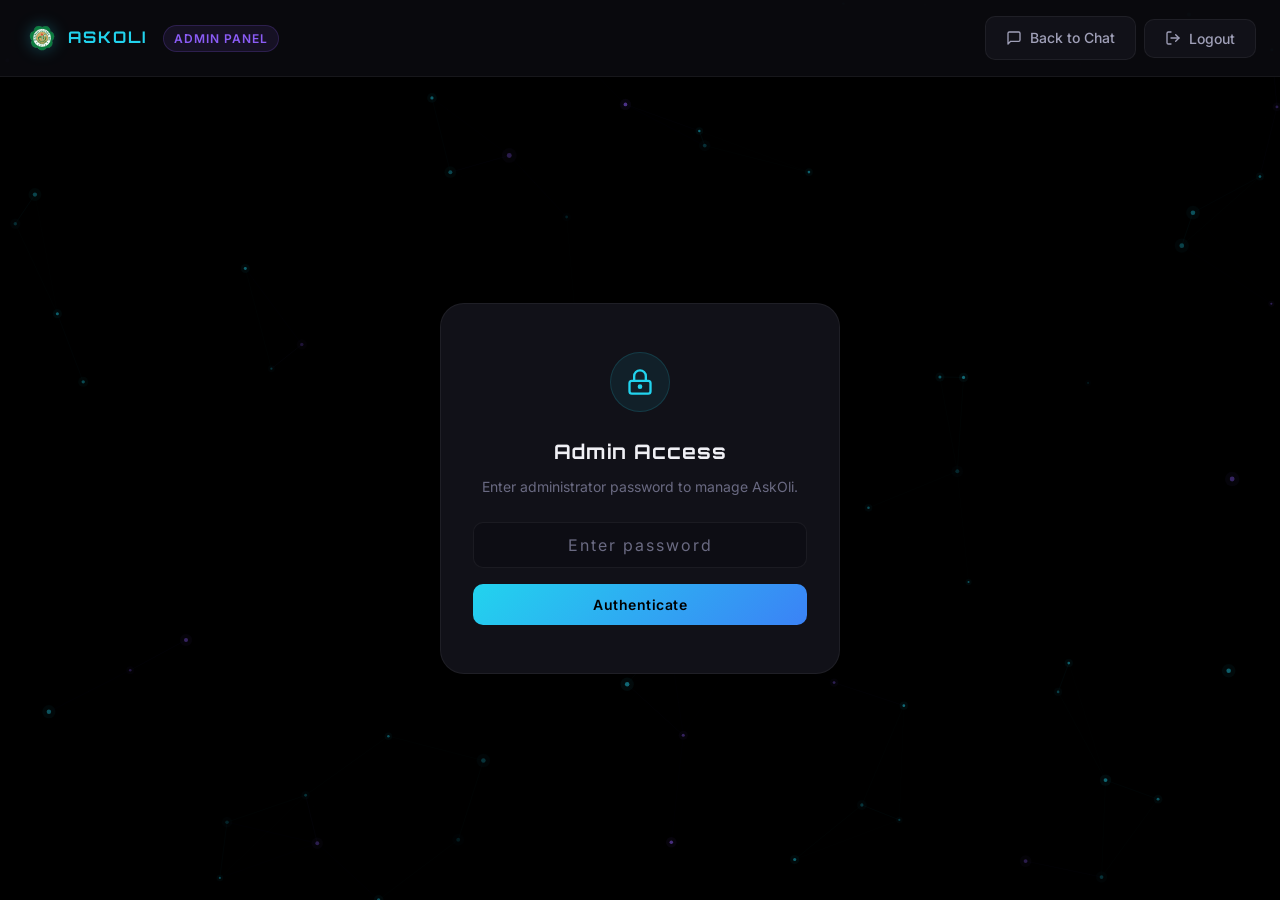
==== admin.html @ 495a698f "Add files via upload" ====
<!DOCTYPE html>
<html lang="en">
<head>
  <meta charset="UTF-8">
  <meta name="viewport" content="width=device-width, initial-scale=1.0">
  <meta name="description" content="AskOli Admin Dashboard — Manage the Olivarez College AI knowledge base & AI settings.">
  <title>AskOli Admin — Knowledge Base & AI Management</title>
  <link rel="icon" href="assets/olivarez_logo.png" type="image/png">
  <link rel="stylesheet" href="css/main.css">
  <link rel="stylesheet" href="css/admin.css">
</head>
<body>

  <!-- ═══ Particle Background Canvas ═══ -->
  <canvas id="particles-canvas"></canvas>

  <!-- ═══ Admin Application ═══ -->
  <div class="admin-app">

    <!-- ═══ Header ═══ -->
    <header class="admin-header">
      <div class="admin-header-left">
        <a href="index.html" class="header-logo" style="text-decoration:none; display:flex; align-items:center; gap:8px;">
          <img src="assets/olivarez_logo.png" alt="Olivarez College Logo" class="school-logo-img">
          <div class="logo-text">ASK<span class="logo-highlight">OLI</span></div>
        </a>
        <span class="admin-badge">Admin Panel</span>
      </div>

      <div class="admin-header-right">
        <a href="index.html" class="btn-secondary" style="text-decoration:none;">
          <svg viewBox="0 0 24 24" fill="none" stroke="currentColor" stroke-width="2" stroke-linecap="round" stroke-linejoin="round" width="16" height="16">
            <path d="M21 15a2 2 0 0 1-2 2H7l-4 4V5a2 2 0 0 1 2-2h14a2 2 0 0 1 2 2z"/>
          </svg>
          Back to Chat
        </a>
        <button class="btn-secondary" id="logout-btn">
          <svg viewBox="0 0 24 24" fill="none" stroke="currentColor" stroke-width="2" stroke-linecap="round" stroke-linejoin="round" width="16" height="16">
            <path d="M9 21H5a2 2 0 0 1-2-2V5a2 2 0 0 1 2-2h4"/>
            <polyline points="16 17 21 12 16 7"/>
            <line x1="21" y1="12" x2="9" y2="12"/>
          </svg>
          Logout
        </button>
      </div>
    </header>

    <!-- ═══ Login Gate ═══ -->
    <div class="admin-login-gate" id="admin-login-gate">
      <div class="login-card">
        <div class="login-icon">
          <svg viewBox="0 0 24 24" fill="none" stroke="currentColor" stroke-width="2" stroke-linecap="round" stroke-linejoin="round">
            <rect x="3" y="11" width="18" height="11" rx="2" ry="2"/>
            <path d="M7 11V7a5 5 0 0 1 10 0v4"/>
            <circle cx="12" cy="16" r="1"/>
          </svg>
        </div>
        <h2>Admin Access</h2>
        <p>Enter administrator password to manage AskOli.</p>
        <form id="login-form" class="login-form">
          <input type="password" id="login-password" placeholder="Enter password" required autocomplete="off">
          <p class="login-error" id="login-error">Incorrect password. Please try again.</p>
          <button type="submit">Authenticate</button>
        </form>
      </div>
    </div>

    <!-- ═══ Admin Main Content ═══ -->
    <div class="admin-main" id="admin-main">

      <!-- Navigation Tabs -->
      <nav class="admin-nav">
        <button class="admin-nav-btn active" data-section="section-knowledge">
          Knowledge Base
        </button>
        <button class="admin-nav-btn" data-section="section-add">
          Add Information
        </button>
        <button class="admin-nav-btn" data-section="section-categories">
          Categories
        </button>
        <button class="admin-nav-btn" data-section="section-ai">
          External AI & API Settings
        </button>
      </nav>

      <!-- ─── Section: Knowledge Base ─── -->
      <section class="admin-section active" id="section-knowledge">
        <!-- Stats -->
        <div class="stats-grid">
          <div class="stat-card">
            <div class="stat-label">Total Entries</div>
            <div class="stat-value" id="stat-total">0</div>
          </div>
          <div class="stat-card">
            <div class="stat-label">Active</div>
            <div class="stat-value" id="stat-active">0</div>
          </div>
          <div class="stat-card">
            <div class="stat-label">Draft</div>
            <div class="stat-value" id="stat-draft">0</div>
          </div>
          <div class="stat-card">
            <div class="stat-label">Categories</div>
            <div class="stat-value" id="stat-categories">0</div>
          </div>
        </div>

        <!-- Search & Filter -->
        <div class="search-bar">
          <div class="search-input-wrap">
            <svg viewBox="0 0 24 24" fill="none" stroke="currentColor" stroke-width="2" stroke-linecap="round" stroke-linejoin="round">
              <circle cx="11" cy="11" r="8"/>
              <line x1="21" y1="21" x2="16.65" y2="16.65"/>
            </svg>
            <input type="text" id="kb-search" placeholder="Search knowledge base...">
          </div>
          <select id="kb-filter" class="filter-select">
            <option value="">All Categories</option>
          </select>
          <button class="btn-primary" id="add-entry-btn">
            <svg viewBox="0 0 24 24" fill="none" stroke="currentColor" stroke-width="2" stroke-linecap="round" stroke-linejoin="round">
              <line x1="12" y1="5" x2="12" y2="19"/>
              <line x1="5" y1="12" x2="19" y2="12"/>
            </svg>
            Add Entry
          </button>
        </div>

        <!-- Data Table -->
        <div class="data-table-wrap">
          <table class="data-table">
            <thead>
              <tr>
                <th>Title</th>
                <th>Category</th>
                <th>Source</th>
                <th>Status</th>
                <th>Last Updated</th>
                <th>Actions</th>
              </tr>
            </thead>
            <tbody id="kb-table-body">
              <!-- Rendered by JS -->
            </tbody>
          </table>
        </div>
      </section>

      <!-- ─── Section: Add Information ─── -->
      <section class="admin-section" id="section-add">
        <div class="section-header">
          <h2>Add New Information</h2>
        </div>
        <div style="max-width:640px;">
          <form id="quick-add-form">
            <div class="form-group">
              <label for="qa-title">Title *</label>
              <input type="text" id="qa-title" required placeholder="e.g., How to Request a Certificate of Enrollment">
            </div>
            <div class="form-group">
              <label for="qa-category">Category *</label>
              <select id="qa-category" required></select>
            </div>
            <div class="form-group">
              <label for="qa-content">Content *</label>
              <textarea id="qa-content" required placeholder="Enter content here. Use numbered lists (1. 2. 3.), bullet points (•), or markdown images ![alt](url)."></textarea>
            </div>
            <div class="form-group">
              <label for="qa-source">Source / Reference</label>
              <input type="text" id="qa-source" placeholder="e.g., Registrar's Office — Olivarez College">
            </div>
            <div class="form-group">
              <label for="qa-status">Status</label>
              <select id="qa-status">
                <option value="active">Active</option>
                <option value="draft">Draft</option>
              </select>
            </div>
            <button type="submit" class="btn-primary">
              <svg viewBox="0 0 24 24" fill="none" stroke="currentColor" stroke-width="2" stroke-linecap="round" stroke-linejoin="round">
                <line x1="12" y1="5" x2="12" y2="19"/>
                <line x1="5" y1="12" x2="19" y2="12"/>
              </svg>
              Add to Knowledge Base
            </button>
          </form>
        </div>
      </section>

      <!-- ─── Section: Categories ─── -->
      <section class="admin-section" id="section-categories">
        <div class="section-header">
          <h2>Manage Categories</h2>
        </div>
        <div style="max-width:540px;">
          <div class="form-group">
            <label for="new-category">Add New Category</label>
            <div style="display:flex; gap:8px;">
              <input type="text" id="new-category" placeholder="Category name">
              <button class="btn-primary" id="add-category-btn" type="button">Add</button>
            </div>
          </div>
          <div class="data-table-wrap" style="margin-top:24px;">
            <table class="data-table">
              <thead>
                <tr>
                  <th>Category Name</th>
                  <th>Entries</th>
                  <th>Actions</th>
                </tr>
              </thead>
              <tbody id="categories-table-body">
                <!-- Rendered by JS -->
              </tbody>
            </table>
          </div>
        </div>
      </section>

      <!-- ─── Section: External AI & API Settings ─── -->
      <section class="admin-section" id="section-ai">
        <div class="section-header">
          <h2>External AI API & Model Configuration</h2>
        </div>
        <div style="max-width:680px;">
          <form id="admin-ai-form">
            <div class="form-group" style="display:flex; justify-content:space-between; align-items:center; background:var(--bg-surface-2); padding:16px; border-radius:var(--radius-md); border:1px solid var(--border-subtle);">
              <div>
                <strong style="color:var(--text-primary);">Enable External AI</strong>
                <p style="font-size:12px; color:var(--text-muted); margin-top:2px;">Ground LLM responses strictly using Olivarez College knowledge base (RAG)</p>
              </div>
              <label style="cursor:pointer;">
                <input type="checkbox" id="admin-ai-enabled" style="transform:scale(1.3); cursor:pointer;">
              </label>
            </div>

            <div class="form-group">
              <label for="admin-ai-provider">AI Provider</label>
              <select id="admin-ai-provider">
                <option value="gemini">Google Gemini (Recommended)</option>
                <option value="openai">OpenAI</option>
                <option value="groq">Groq</option>
                <option value="openrouter">OpenRouter</option>
                <option value="custom">Custom (OpenAI-Compatible)</option>
              </select>
            </div>

            <div class="form-group">
              <label for="admin-ai-mode">Operation Mode</label>
              <select id="admin-ai-mode">
                <option value="hybrid_rag">Hybrid RAG Grounding (Injects matched KB entries into AI prompt)</option>
                <option value="external_only">External AI Direct (Institutional system prompt only)</option>
                <option value="local_only">Local Engine Only (Offline keyword & TF-IDF)</option>
              </select>
            </div>

            <div class="form-group">
              <label for="admin-ai-key">API Key</label>
              <input type="password" id="admin-ai-key" placeholder="Enter API Key">
              <span style="font-size:11px; color:var(--text-muted);">Stored securely in browser localStorage.</span>
            </div>

            <div class="form-group">
              <label for="admin-ai-model">Model Name</label>
              <div style="display:flex; gap:8px;">
                <input type="text" id="admin-ai-model" placeholder="e.g. gemini-1.5-flash">
                <select id="admin-ai-model-presets" style="max-width:160px;">
                  <option value="">Presets</option>
                </select>
              </div>
            </div>

            <div class="form-group" id="admin-custom-url-group" style="display:none;">
              <label for="admin-ai-url">Custom Endpoint URL</label>
              <input type="text" id="admin-ai-url" placeholder="http://localhost:11434/v1">
            </div>

            <div style="display:flex; gap:12px; margin-top:20px;">
              <button type="submit" class="btn-primary">Save AI Settings</button>
              <button type="button" class="btn-secondary" id="admin-test-ai-btn">Test Connection</button>
            </div>
            <div id="admin-test-result" style="margin-top:12px; font-size:12px; padding:8px 12px; border-radius:6px; display:none;"></div>

            <!-- Voice & Text-to-Speech Settings Section -->
            <div style="margin-top:20px; padding-top:16px; border-top:1px solid var(--border-subtle);">
              <div style="display:flex; align-items:center; gap:8px; margin-bottom:14px;">
                <span style="color:var(--accent-cyan); font-size:16px;">🔊</span>
                <h4 style="font-size:14px; font-weight:600; color:var(--text-primary);">Voice & Text-to-Speech (TTS)</h4>
              </div>

              <div class="setting-toggle-row" style="display:flex; justify-content:space-between; margin-bottom:12px;">
                <div>
                  <div class="setting-label-bold" style="font-weight:600; font-size:13px;">Auto-Speak Responses</div>
                  <div class="setting-desc" style="font-size:11px; color:var(--text-muted);">Automatically read AskOli's answers aloud when received</div>
                </div>
                <label class="toggle-switch">
                  <input type="checkbox" id="admin-voice-autoread-toggle">
                  <span class="toggle-slider"></span>
                </label>
              </div>

              <div class="form-group">
                <label for="admin-voice-select">Speech Voice</label>
                <select id="admin-voice-select">
                  <option value="">Loading system voices...</option>
                </select>
                <span style="font-size:11px; color:var(--text-muted);">Choose any installed browser or system voice.</span>
              </div>

              <div style="display:grid; grid-template-columns:1fr 1fr; gap:16px; margin-bottom:14px;">
                <div class="form-group" style="margin-bottom:0;">
                  <div style="display:flex; justify-content:space-between; align-items:center; margin-bottom:4px;">
                    <label for="admin-voice-rate-slider" style="margin-bottom:0; font-size:12px;">Speech Speed</label>
                    <span id="admin-voice-rate-val" style="font-size:11px; color:var(--accent-cyan); font-weight:600;">1.0x</span>
                  </div>
                  <input type="range" id="admin-voice-rate-slider" min="0.6" max="1.6" step="0.1" value="1.0" style="width:100%; accent-color:var(--accent-cyan); cursor:pointer;">
                </div>

                <div class="form-group" style="margin-bottom:0;">
                  <div style="display:flex; justify-content:space-between; align-items:center; margin-bottom:4px;">
                    <label for="admin-voice-pitch-slider" style="margin-bottom:0; font-size:12px;">Voice Pitch</label>
                    <span id="admin-voice-pitch-val" style="font-size:11px; color:var(--accent-purple); font-weight:600;">Normal</span>
                  </div>
                  <input type="range" id="admin-voice-pitch-slider" min="0.6" max="1.4" step="0.1" value="1.0" style="width:100%; accent-color:var(--accent-purple); cursor:pointer;">
                </div>
              </div>

              <div style="display:flex; justify-content:flex-end;">
                <button type="button" class="btn-secondary" id="admin-test-voice-btn" style="font-size:12px; padding:6px 14px;">
                  <span>🔊 Preview Selected Voice</span>
                </button>
              </div>
            </div>
          </form>
        </div>
      </section>

    </div>
  </div>

  <!-- ═══ Entry Modal ═══ -->
  <div class="modal-backdrop" id="modal-backdrop">
    <div class="modal">
      <div class="modal-header">
        <h3 id="modal-title">Add New Entry</h3>
        <button class="modal-close" id="modal-close">
          <svg viewBox="0 0 24 24" fill="none" stroke="currentColor" stroke-width="2" stroke-linecap="round" stroke-linejoin="round" width="18" height="18">
            <line x1="18" y1="6" x2="6" y2="18"/>
            <line x1="6" y1="6" x2="18" y2="18"/>
          </svg>
        </button>
      </div>
      <form id="entry-form">
        <input type="hidden" id="entry-id">
        <div class="modal-body">
          <div class="form-group">
            <label for="entry-title">Title *</label>
            <input type="text" id="entry-title" required placeholder="Entry title">
          </div>
          <div class="form-group">
            <label for="entry-category">Category *</label>
            <select id="entry-category" required></select>
          </div>
          <div class="form-group">
            <label for="entry-content">Content *</label>
            <textarea id="entry-content" required placeholder="Full information content. Use ![alt](url) for images."></textarea>
          </div>
          <div class="form-group">
            <label for="entry-source">Source / Reference</label>
            <input type="text" id="entry-source" placeholder="Source or reference">
          </div>
          <div class="form-group">
            <label for="entry-status">Status</label>
            <select id="entry-status">
              <option value="active">Active</option>
              <option value="draft">Draft</option>
            </select>
          </div>
        </div>
        <div class="modal-footer">
          <button type="button" class="btn-secondary" id="modal-cancel">Cancel</button>
          <button type="submit" class="btn-primary">Save Entry</button>
        </div>
      </form>
    </div>
  </div>

  <!-- ═══ Delete Confirmation Modal ═══ -->
  <div class="modal-backdrop" id="delete-backdrop">
    <div class="modal" style="max-width:400px;">
      <div class="modal-header">
        <h3>Confirm Delete</h3>
        <button class="modal-close" id="delete-close">
          <svg viewBox="0 0 24 24" fill="none" stroke="currentColor" stroke-width="2" stroke-linecap="round" stroke-linejoin="round" width="18" height="18">
            <line x1="18" y1="6" x2="6" y2="18"/>
            <line x1="6" y1="6" x2="18" y2="18"/>
          </svg>
        </button>
      </div>
      <div class="modal-body">
        <p style="color: var(--text-secondary);">Are you sure you want to delete this entry? This action cannot be undone.</p>
      </div>
      <div class="modal-footer">
        <button type="button" class="btn-secondary" id="delete-cancel">Cancel</button>
        <button type="button" class="btn-primary" id="delete-confirm" style="background: linear-gradient(135deg, #f87171, #ef4444);">Delete</button>
      </div>
    </div>
  </div>

  <!-- ═══ Toast ═══ -->
  <div class="toast" id="admin-toast"></div>

  <!-- ═══ Scripts ═══ -->
  <script src="js/knowledgeBase.js"></script>
  <script src="js/chatHistory.js"></script>
  <script src="js/aiApi.js"></script>
  <script src="js/voice.js"></script>
  <script src="js/particles.js"></script>
  <script src="js/admin.js"></script>

  <!-- ═══ Quick Add Form, Categories & Admin AI Tab logic ═══ -->
  <script>
    document.addEventListener('DOMContentLoaded', () => {
      const toast = document.getElementById('admin-toast');

      function showToast(msg, isErr = false) {
        toast.textContent = msg;
        toast.className = 'toast visible' + (isErr ? ' error' : '');
        setTimeout(() => toast.classList.remove('visible'), 3000);
      }

      // Quick Add form
      const qaForm = document.getElementById('quick-add-form');
      const qaCat = document.getElementById('qa-category');

      function populateQuickCats() {
        const cats = KnowledgeBase.getCategories();
        qaCat.innerHTML = cats.map(c => `<option value="${c}">${c}</option>`).join('');
      }
      populateQuickCats();

      qaForm.addEventListener('submit', (e) => {
        e.preventDefault();
        const title = document.getElementById('qa-title').value.trim();
        const content = document.getElementById('qa-content').value.trim();
        const source = document.getElementById('qa-source').value.trim();
        const category = qaCat.value;
        const status = document.getElementById('qa-status').value;

        if (!title || !content) return;

        KnowledgeBase.addEntry({ title, category, content, source, status });
        qaForm.reset();
        populateQuickCats();
        showToast('Entry added successfully!');

        const statTotal = document.getElementById('stat-total');
        if (statTotal) {
          const stats = KnowledgeBase.getStats();
          statTotal.textContent = stats.total;
          document.getElementById('stat-active').textContent = stats.active;
          document.getElementById('stat-draft').textContent = stats.draft;
        }
      });

      // Category management
      const catBody = document.getElementById('categories-table-body');
      const newCatInput = document.getElementById('new-category');
      const addCatBtn = document.getElementById('add-category-btn');

      function renderCategories() {
        const cats = KnowledgeBase.getCategories();
        const stats = KnowledgeBase.getStats();

        catBody.innerHTML = cats.map(cat => `
          <tr>
            <td class="table-title">${cat}</td>
            <td>${stats.catCounts[cat] || 0}</td>
            <td>
              <button class="table-action-btn delete" data-cat="${cat}" title="Delete category">
                <svg viewBox="0 0 24 24" fill="none" stroke="currentColor" stroke-width="2">
                  <polyline points="3 6 5 6 21 6"/>
                  <path d="M19 6l-2 14H7L5 6"/>
                  <path d="M10 11v6"/><path d="M14 11v6"/>
                  <path d="M9 6V4h6v2"/>
                </svg>
              </button>
            </td>
          </tr>
        `).join('');

        catBody.querySelectorAll('.table-action-btn.delete').forEach(btn => {
          btn.addEventListener('click', () => {
            const cat = btn.dataset.cat;
            if (confirm(`Delete category "${cat}"? Entries with this category will not be deleted.`)) {
              KnowledgeBase.deleteCategory(cat);
              renderCategories();
              populateQuickCats();
              showToast(`Category "${cat}" deleted.`);
            }
          });
        });
      }

      renderCategories();

      addCatBtn.addEventListener('click', () => {
        const name = newCatInput.value.trim();
        if (!name) return;
        KnowledgeBase.addCategory(name);
        newCatInput.value = '';
        renderCategories();
        populateQuickCats();
        showToast(`Category "${name}" added!`);
      });

      // Admin AI Tab Wiring
      const adminAiEnabled = document.getElementById('admin-ai-enabled');
      const adminAiProvider = document.getElementById('admin-ai-provider');
      const adminAiMode = document.getElementById('admin-ai-mode');
      const adminAiKey = document.getElementById('admin-ai-key');
      const adminAiModel = document.getElementById('admin-ai-model');
      const adminAiModelPresets = document.getElementById('admin-ai-model-presets');
      const adminAiUrl = document.getElementById('admin-ai-url');
      const adminCustomUrlGroup = document.getElementById('admin-custom-url-group');
      const adminAiForm = document.getElementById('admin-ai-form');
      const adminTestAiBtn = document.getElementById('admin-test-ai-btn');
      const adminTestResult = document.getElementById('admin-test-result');

      // Voice settings DOM
      const adminVoiceAutoreadToggle = document.getElementById('admin-voice-autoread-toggle');
      const adminVoiceSelect = document.getElementById('admin-voice-select');
      const adminVoiceRateSlider = document.getElementById('admin-voice-rate-slider');
      const adminVoiceRateVal = document.getElementById('admin-voice-rate-val');
      const adminVoicePitchSlider = document.getElementById('admin-voice-pitch-slider');
      const adminVoicePitchVal = document.getElementById('admin-voice-pitch-val');
      const adminTestVoiceBtn = document.getElementById('admin-test-voice-btn');

      function loadAdminAiSettings() {
        const s = AiApi.getSettings();
        adminAiEnabled.checked = Boolean(s.enabled);
        adminAiProvider.value = s.provider || 'gemini';
        adminAiMode.value = s.mode || 'hybrid_rag';
        adminAiKey.value = s.apiKey || '';
        adminAiModel.value = s.model || 'gemini-1.5-flash';
        adminAiUrl.value = s.customBaseUrl || 'http://localhost:11434/v1';
        adminCustomUrlGroup.style.display = s.provider === 'custom' ? 'block' : 'none';

        // Load Voice Settings
        if (typeof VoiceEngine !== 'undefined') {
          const v = VoiceEngine.getSettings();
          if (adminVoiceAutoreadToggle) adminVoiceAutoreadToggle.checked = Boolean(v.autoRead);
          if (adminVoiceRateSlider) {
            adminVoiceRateSlider.value = v.rate || 1.0;
            if (adminVoiceRateVal) adminVoiceRateVal.textContent = parseFloat(v.rate || 1.0).toFixed(1) + 'x';
          }
          if (adminVoicePitchSlider) {
            adminVoicePitchSlider.value = v.pitch || 1.0;
            if (adminVoicePitchVal) {
              const p = v.pitch || 1.0;
              adminVoicePitchVal.textContent = p < 0.9 ? 'Deep' : p > 1.1 ? 'High' : 'Normal';
            }
          }
        }
      }

      function populateVoiceSelect() {
        if (!adminVoiceSelect || typeof VoiceEngine === 'undefined') return;
        const voices = VoiceEngine.getVoices();
        const currentSettings = VoiceEngine.getSettings();

        if (voices.length === 0) {
          adminVoiceSelect.innerHTML = '<option value="">Default Browser Voice</option>';
          return;
        }

        let html = '';
        const currentURI = currentSettings.voiceURI;

        const enVoices = voices.filter(v => v.lang.startsWith('en'));
        const tlVoices = voices.filter(v => v.lang.startsWith('fil') || v.lang.startsWith('tl'));
        const otherVoices = voices.filter(v => !v.lang.startsWith('en') && !v.lang.startsWith('fil') && !v.lang.startsWith('tl'));

        if (tlVoices.length > 0) {
          html += '<optgroup label="Filipino / Tagalog">';
          tlVoices.forEach(v => {
            const isSel = (v.voiceURI === currentURI || v.name === currentURI) ? 'selected' : '';
            html += `<option value="${v.voiceURI}" ${isSel}>${v.name} (${v.lang})</option>`;
          });
          html += '</optgroup>';
        }

        if (enVoices.length > 0) {
          html += '<optgroup label="English Voices">';
          enVoices.forEach(v => {
            const isSel = (v.voiceURI === currentURI || v.name === currentURI) ? 'selected' : '';
            html += `<option value="${v.voiceURI}" ${isSel}>${v.name} (${v.lang})</option>`;
          });
          html += '</optgroup>';
        }

        if (otherVoices.length > 0) {
          html += '<optgroup label="Other Installed Voices">';
          otherVoices.forEach(v => {
            const isSel = (v.voiceURI === currentURI || v.name === currentURI) ? 'selected' : '';
            html += `<option value="${v.voiceURI}" ${isSel}>${v.name} (${v.lang})</option>`;
          });
          html += '</optgroup>';
        }

        adminVoiceSelect.innerHTML = html;
      }

      if (typeof VoiceEngine !== 'undefined') {
        VoiceEngine.onVoicesReady(populateVoiceSelect);
      }

      loadAdminAiSettings();
      _onProviderChange(); // Initial presets populate

      function _onProviderChange() {
        const prov = adminAiProvider.value;
        adminCustomUrlGroup.style.display = prov === 'custom' ? 'block' : 'none';
        
        const presets = AiApi.PROVIDER_PRESETS[prov];
        adminAiModelPresets.innerHTML = '<option value="">Presets</option>';
        if (presets && presets.models) {
          presets.models.forEach(m => {
            adminAiModelPresets.innerHTML += `<option value="${m}">${m}</option>`;
          });
        }
        
        if (presets && (!adminAiModel.value || !presets.models.includes(adminAiModel.value))) {
          adminAiModel.value = presets.defaultModel || '';
        }
      }

      adminAiProvider.addEventListener('change', _onProviderChange);

      adminAiModelPresets.addEventListener('change', () => {
        if (adminAiModelPresets.value) {
          adminAiModel.value = adminAiModelPresets.value;
        }
      });

      adminAiForm.addEventListener('submit', (e) => {
        e.preventDefault();
        AiApi.saveSettings({
          enabled: adminAiEnabled.checked,
          provider: adminAiProvider.value,
          mode: adminAiMode.value,
          apiKey: adminAiKey.value.trim(),
          model: adminAiModel.value.trim(),
          customBaseUrl: adminAiUrl.value.trim()
        });

        if (typeof VoiceEngine !== 'undefined') {
          VoiceEngine.saveSettings({
            autoRead: adminVoiceAutoreadToggle ? adminVoiceAutoreadToggle.checked : false,
            voiceURI: adminVoiceSelect ? adminVoiceSelect.value : '',
            rate: adminVoiceRateSlider ? parseFloat(adminVoiceRateSlider.value) : 1.0,
            pitch: adminVoicePitchSlider ? parseFloat(adminVoicePitchSlider.value) : 1.0
          });
        }

        showToast('AI & Voice Settings saved successfully!');
      });

      adminTestAiBtn.addEventListener('click', async () => {
        adminTestResult.style.display = 'block';
        adminTestResult.style.background = 'rgba(255,255,255,0.05)';
        adminTestResult.style.color = 'var(--text-secondary)';
        adminTestResult.textContent = 'Testing connection...';

        const res = await AiApi.testConnection({
          enabled: adminAiEnabled.checked,
          provider: adminAiProvider.value,
          mode: adminAiMode.value,
          apiKey: adminAiKey.value.trim(),
          model: adminAiModel.value.trim(),
          customBaseUrl: adminAiUrl.value.trim()
        });

        adminTestResult.textContent = res.message;
        adminTestResult.style.background = res.success ? 'rgba(52,211,153,0.1)' : 'rgba(248,113,113,0.1)';
        adminTestResult.style.color = res.success ? 'var(--status-online)' : 'var(--status-error)';
      });

      // Voice UI listeners
      if (adminVoiceRateSlider && adminVoiceRateVal) {
        adminVoiceRateSlider.addEventListener('input', () => {
          adminVoiceRateVal.textContent = parseFloat(adminVoiceRateSlider.value).toFixed(1) + 'x';
        });
      }

      if (adminVoicePitchSlider && adminVoicePitchVal) {
        adminVoicePitchSlider.addEventListener('input', () => {
          const val = parseFloat(adminVoicePitchSlider.value);
          adminVoicePitchVal.textContent = val < 0.9 ? 'Deep' : val > 1.1 ? 'High' : 'Normal';
        });
      }

      if (adminTestVoiceBtn) {
        adminTestVoiceBtn.addEventListener('click', () => {
          if (typeof VoiceEngine === 'undefined') return;
          const tempVoiceURI = adminVoiceSelect ? adminVoiceSelect.value : '';
          const tempRate = adminVoiceRateSlider ? parseFloat(adminVoiceRateSlider.value) : 1.0;
          const tempPitch = adminVoicePitchSlider ? parseFloat(adminVoicePitchSlider.value) : 1.0;
          VoiceEngine.speak("Hello! I am AskOli, your voice information assistant for Olivarez College.", {
            force: true,
            rate: tempRate,
            pitch: tempPitch,
            voiceURI: tempVoiceURI
          });
        });
      }
    });
  </script>
</body>
</html>
---- css/main.css ----
/* ============================================
   AskOli — Global Design System
   Black AI Theme
   ============================================ */

/* Google Fonts */
@import url('https://fonts.googleapis.com/css2?family=Inter:wght@300;400;500;600;700&family=Orbitron:wght@400;500;600;700;800;900&family=JetBrains+Mono:wght@400;500&display=swap');

/* ============================================
   CSS Custom Properties (Design Tokens)
   ============================================ */
:root {
  /* ---- Backgrounds ---- */
  --bg-primary: #000000;
  --bg-secondary: #0a0a0f;
  --bg-surface: #111118;
  --bg-surface-2: #16161f;
  --bg-surface-3: #1c1c28;
  --bg-card: #12121a;
  --bg-input: #0d0d14;
  --bg-hover: #1a1a26;

  /* ---- Text ---- */
  --text-primary: #f0f0f5;
  --text-secondary: #a0a0b8;
  --text-muted: #6a6a82;
  --text-accent: #7dd3fc;

  /* ---- AI Accent Colors ---- */
  --accent-cyan: #22d3ee;
  --accent-blue: #3b82f6;
  --accent-violet: #8b5cf6;
  --accent-purple: #a78bfa;
  --accent-electric: #06b6d4;

  /* ---- Glow Colors ---- */
  --glow-cyan: rgba(34, 211, 238, 0.15);
  --glow-cyan-strong: rgba(34, 211, 238, 0.35);
  --glow-blue: rgba(59, 130, 246, 0.15);
  --glow-violet: rgba(139, 92, 246, 0.15);
  --glow-white: rgba(255, 255, 255, 0.05);

  /* ---- Borders ---- */
  --border-subtle: rgba(255, 255, 255, 0.06);
  --border-medium: rgba(255, 255, 255, 0.1);
  --border-accent: rgba(34, 211, 238, 0.25);
  --border-accent-strong: rgba(34, 211, 238, 0.5);

  /* ---- Status ---- */
  --status-online: #34d399;
  --status-glow: rgba(52, 211, 153, 0.4);
  --status-error: #f87171;
  --status-warning: #fbbf24;

  /* ---- Spacing ---- */
  --space-xs: 4px;
  --space-sm: 8px;
  --space-md: 16px;
  --space-lg: 24px;
  --space-xl: 32px;
  --space-2xl: 48px;
  --space-3xl: 64px;

  /* ---- Typography ---- */
  --font-body: 'Inter', -apple-system, BlinkMacSystemFont, 'Segoe UI', sans-serif;
  --font-display: 'Orbitron', 'Inter', sans-serif;
  --font-mono: 'JetBrains Mono', 'Fira Code', monospace;

  --text-xs: 0.75rem;
  --text-sm: 0.875rem;
  --text-base: 1rem;
  --text-lg: 1.125rem;
  --text-xl: 1.25rem;
  --text-2xl: 1.5rem;
  --text-3xl: 2rem;
  --text-4xl: 2.5rem;

  /* ---- Border Radius ---- */
  --radius-sm: 6px;
  --radius-md: 10px;
  --radius-lg: 16px;
  --radius-xl: 24px;
  --radius-full: 9999px;

  /* ---- Shadows ---- */
  --shadow-sm: 0 1px 3px rgba(0, 0, 0, 0.5);
  --shadow-md: 0 4px 12px rgba(0, 0, 0, 0.6);
  --shadow-lg: 0 8px 32px rgba(0, 0, 0, 0.7);
  --shadow-glow-cyan: 0 0 20px rgba(34, 211, 238, 0.15), 0 0 60px rgba(34, 211, 238, 0.05);
  --shadow-glow-blue: 0 0 20px rgba(59, 130, 246, 0.15), 0 0 60px rgba(59, 130, 246, 0.05);

  /* ---- Transitions ---- */
  --transition-fast: 150ms ease;
  --transition-base: 250ms ease;
  --transition-slow: 400ms cubic-bezier(0.4, 0, 0.2, 1);

  /* ---- Z-index ---- */
  --z-bg: -1;
  --z-base: 1;
  --z-header: 100;
  --z-modal-backdrop: 200;
  --z-modal: 300;
  --z-toast: 400;
}

/* ============================================
   Reset & Base
   ============================================ */
*, *::before, *::after {
  margin: 0;
  padding: 0;
  box-sizing: border-box;
}

html {
  font-size: 16px;
  -webkit-font-smoothing: antialiased;
  -moz-osx-font-smoothing: grayscale;
  scroll-behavior: smooth;
}

body {
  font-family: var(--font-body);
  background-color: var(--bg-primary);
  color: var(--text-primary);
  line-height: 1.6;
  min-height: 100vh;
  overflow-x: hidden;
}

a {
  color: var(--accent-cyan);
  text-decoration: none;
  transition: color var(--transition-fast);
}
a:hover {
  color: var(--accent-blue);
}

button {
  font-family: var(--font-body);
  cursor: pointer;
  border: none;
  outline: none;
  background: none;
  color: var(--text-primary);
}

input, textarea, select {
  font-family: var(--font-body);
  background: var(--bg-input);
  color: var(--text-primary);
  border: 1px solid var(--border-subtle);
  outline: none;
  transition: border-color var(--transition-fast), box-shadow var(--transition-fast);
}
input:focus, textarea:focus, select:focus {
  border-color: var(--border-accent);
  box-shadow: 0 0 0 3px var(--glow-cyan);
}

::placeholder {
  color: var(--text-muted);
}

::-webkit-scrollbar {
  width: 6px;
}
::-webkit-scrollbar-track {
  background: var(--bg-primary);
}
::-webkit-scrollbar-thumb {
  background: var(--bg-surface-3);
  border-radius: var(--radius-full);
}
::-webkit-scrollbar-thumb:hover {
  background: var(--text-muted);
}

/* ============================================
   Utility Classes
   ============================================ */
.font-display {
  font-family: var(--font-display);
}
.font-mono {
  font-family: var(--font-mono);
}

.text-accent {
  color: var(--accent-cyan);
}
.text-muted {
  color: var(--text-muted);
}
.text-secondary {
  color: var(--text-secondary);
}

.glow-text {
  text-shadow: 0 0 10px rgba(34, 211, 238, 0.5), 0 0 40px rgba(34, 211, 238, 0.15);
}

.school-logo-img {
  width: 36px;
  height: 36px;
  object-fit: contain;
  filter: drop-shadow(0 0 8px rgba(34, 211, 238, 0.3));
  transition: transform var(--transition-base), filter var(--transition-base);
  display: block;
}

.school-logo-img:hover {
  transform: scale(1.08) rotate(2deg);
  filter: drop-shadow(0 0 14px rgba(34, 211, 238, 0.6)) drop-shadow(0 0 20px rgba(52, 211, 153, 0.3));
}

/* Glassmorphism surface */
.glass {
  background: rgba(17, 17, 24, 0.7);
  backdrop-filter: blur(20px);
  -webkit-backdrop-filter: blur(20px);
  border: 1px solid var(--border-subtle);
}

.glass-strong {
  background: rgba(17, 17, 24, 0.85);
  backdrop-filter: blur(30px);
  -webkit-backdrop-filter: blur(30px);
  border: 1px solid var(--border-medium);
}

/* ============================================
   Keyframe Animations
   ============================================ */

/* Subtle pulse for status indicators */
@keyframes pulse-glow {
  0%, 100% { opacity: 1; box-shadow: 0 0 4px var(--status-glow); }
  50% { opacity: 0.7; box-shadow: 0 0 12px var(--status-glow), 0 0 24px var(--status-glow); }
}

/* Fade in from bottom */
@keyframes fade-in-up {
  from {
    opacity: 0;
    transform: translateY(16px);
  }
  to {
    opacity: 1;
    transform: translateY(0);
  }
}

/* Fade in */
@keyframes fade-in {
  from { opacity: 0; }
  to { opacity: 1; }
}

/* Scale in */
@keyframes scale-in {
  from {
    opacity: 0;
    transform: scale(0.95);
  }
  to {
    opacity: 1;
    transform: scale(1);
  }
}

/* Gentle float */
@keyframes float {
  0%, 100% { transform: translateY(0); }
  50% { transform: translateY(-8px); }
}

/* Orb glow pulse */
@keyframes orb-pulse {
  0%, 100% {
    box-shadow: 0 0 30px rgba(34, 211, 238, 0.2), 0 0 60px rgba(34, 211, 238, 0.1), 0 0 120px rgba(139, 92, 246, 0.05);
  }
  50% {
    box-shadow: 0 0 40px rgba(34, 211, 238, 0.3), 0 0 80px rgba(34, 211, 238, 0.15), 0 0 160px rgba(139, 92, 246, 0.1);
  }
}

/* Typing dots bounce */
@keyframes typing-bounce {
  0%, 60%, 100% { transform: translateY(0); opacity: 0.4; }
  30% { transform: translateY(-6px); opacity: 1; }
}

/* Slide in from left */
@keyframes slide-in-left {
  from {
    opacity: 0;
    transform: translateX(-20px);
  }
  to {
    opacity: 1;
    transform: translateX(0);
  }
}

/* Slide in from right */
@keyframes slide-in-right {
  from {
    opacity: 0;
    transform: translateX(20px);
  }
  to {
    opacity: 1;
    transform: translateX(0);
  }
}

/* Spin */
@keyframes spin {
  from { transform: rotate(0deg); }
  to { transform: rotate(360deg); }
}

/* Background grid scroll */
@keyframes grid-scroll {
  from { transform: translateY(0); }
  to { transform: translateY(40px); }
}

/* ============================================
   Canvas Background
   ============================================ */
#particles-canvas {
  position: fixed;
  top: 0;
  left: 0;
  width: 100%;
  height: 100%;
  z-index: var(--z-bg);
  pointer-events: none;
}

/* ============================================
   Global Buttons & Forms
   ============================================ */
.btn-primary {
  display: inline-flex;
  align-items: center;
  gap: var(--space-sm);
  padding: 10px 20px;
  border-radius: var(--radius-md);
  font-size: var(--text-sm);
  font-weight: 600;
  background: linear-gradient(135deg, var(--accent-cyan), var(--accent-blue));
  color: var(--bg-primary);
  transition: all var(--transition-base);
  border: none;
  cursor: pointer;
}

.btn-primary:hover {
  box-shadow: var(--shadow-glow-cyan);
  transform: translateY(-1px);
}

.btn-primary svg {
  width: 16px;
  height: 16px;
}

.btn-secondary {
  display: inline-flex;
  align-items: center;
  gap: var(--space-sm);
  padding: 10px 20px;
  border-radius: var(--radius-md);
  font-size: var(--text-sm);
  font-weight: 500;
  background: var(--bg-surface);
  color: var(--text-secondary);
  border: 1px solid var(--border-subtle);
  transition: all var(--transition-base);
  cursor: pointer;
}

.btn-secondary:hover {
  border-color: var(--border-accent);
  color: var(--text-primary);
}

.form-group {
  margin-bottom: var(--space-md);
  text-align: left;
}

.form-group label {
  display: block;
  font-size: var(--text-xs);
  font-weight: 600;
  text-transform: uppercase;
  letter-spacing: 0.5px;
  color: var(--text-secondary);
  margin-bottom: var(--space-xs);
}

.form-group input,
.form-group textarea,
.form-group select {
  width: 100%;
  padding: 10px 14px;
  border-radius: var(--radius-md);
  font-size: var(--text-sm);
  background: var(--bg-input);
  border: 1px solid var(--border-subtle);
  color: var(--text-primary);
}

.form-group textarea {
  min-height: 100px;
  resize: vertical;
  line-height: 1.6;
}

/* ============================================
   Global Modal System
   ============================================ */
.modal-backdrop {
  position: fixed;
  top: 0;
  left: 0;
  right: 0;
  bottom: 0;
  width: 100vw;
  height: 100vh;
  background: rgba(0, 0, 0, 0.82);
  backdrop-filter: blur(12px);
  -webkit-backdrop-filter: blur(12px);
  z-index: var(--z-modal-backdrop);
  display: none;
  align-items: center;
  justify-content: center;
  padding: var(--space-lg);
  animation: fade-in 0.2s ease;
}

.modal-backdrop.active {
  display: flex !important;
}

.modal {
  background: var(--bg-surface);
  border: 1px solid var(--border-medium);
  border-radius: var(--radius-xl);
  max-width: 600px;
  width: 100%;
  max-height: 88vh;
  overflow-y: auto;
  box-shadow: var(--shadow-lg), var(--shadow-glow-cyan);
  animation: scale-in 0.3s ease;
  z-index: var(--z-modal);
  position: relative;
}

.modal-header {
  display: flex;
  align-items: center;
  justify-content: space-between;
  padding: var(--space-md) var(--space-xl);
  border-bottom: 1px solid var(--border-subtle);
  background: var(--bg-surface-2);
}

.modal-header h3 {
  font-family: var(--font-display);
  font-size: var(--text-base);
  font-weight: 600;
  letter-spacing: 0.5px;
  color: var(--text-primary);
}

.modal-close {
  width: 32px;
  height: 32px;
  border-radius: var(--radius-sm);
  display: flex;
  align-items: center;
  justify-content: center;
  color: var(--text-muted);
  background: transparent;
  border: none;
  cursor: pointer;
  transition: all var(--transition-fast);
}

.modal-close:hover {
  background: var(--bg-surface-3);
  color: var(--text-primary);
}

.modal-body {
  padding: var(--space-lg) var(--space-xl);
  max-height: calc(88vh - 130px);
  overflow-y: auto;
}

.modal-footer {
  display: flex;
  justify-content: flex-end;
  gap: var(--space-sm);
  padding: var(--space-md) var(--space-xl);
  border-top: 1px solid var(--border-subtle);
  background: var(--bg-surface-2);
}

/* ============================================
   Toast Notification
   ============================================ */
.toast {
  position: fixed;
  bottom: var(--space-lg);
  right: var(--space-lg);
  padding: var(--space-md) var(--space-xl);
  background: var(--bg-surface-2);
  border: 1px solid var(--border-accent);
  border-radius: var(--radius-md);
  font-size: var(--text-sm);
  color: var(--text-primary);
  z-index: var(--z-toast);
  animation: slide-in-right 0.3s ease;
  box-shadow: var(--shadow-glow-cyan);
  display: none;
}

.toast.visible {
  display: block;
}

.toast.error {
  border-color: rgba(248, 113, 113, 0.3);
  box-shadow: 0 0 20px rgba(248, 113, 113, 0.15);
}
---- css/admin.css ----
/* ============================================
   AskOli — Admin Dashboard Styles
   ============================================ */

/* ============================================
   Layout
   ============================================ */
.admin-app {
  display: flex;
  flex-direction: column;
  min-height: 100vh;
}

.admin-header {
  display: flex;
  align-items: center;
  justify-content: space-between;
  padding: var(--space-md) var(--space-lg);
  background: rgba(10, 10, 15, 0.9);
  backdrop-filter: blur(24px);
  -webkit-backdrop-filter: blur(24px);
  border-bottom: 1px solid var(--border-subtle);
  z-index: var(--z-header);
  min-height: 64px;
}

.admin-header-left {
  display: flex;
  align-items: center;
  gap: var(--space-md);
}

.admin-header-left .logo-icon svg {
  width: 32px;
  height: 32px;
}

.admin-header-left .logo-text {
  font-family: var(--font-display);
  font-size: var(--text-base);
  font-weight: 700;
  letter-spacing: 2px;
}

.admin-header-left .logo-text .logo-highlight {
  color: var(--accent-cyan);
}

.admin-badge {
  font-size: var(--text-xs);
  font-weight: 600;
  letter-spacing: 1px;
  text-transform: uppercase;
  color: var(--accent-violet);
  background: rgba(139, 92, 246, 0.1);
  border: 1px solid rgba(139, 92, 246, 0.2);
  padding: 3px 10px;
  border-radius: var(--radius-full);
}

.admin-header-right {
  display: flex;
  align-items: center;
  gap: var(--space-sm);
}

/* ============================================
   Login Gate
   ============================================ */
.admin-login-gate {
  flex: 1;
  display: flex;
  align-items: center;
  justify-content: center;
  padding: var(--space-xl);
}

.admin-login-gate.hidden {
  display: none;
}

.login-card {
  background: var(--bg-surface);
  border: 1px solid var(--border-subtle);
  border-radius: var(--radius-xl);
  padding: var(--space-2xl) var(--space-xl);
  max-width: 400px;
  width: 100%;
  text-align: center;
  animation: scale-in 0.4s ease;
}

.login-card .login-icon {
  width: 60px;
  height: 60px;
  margin: 0 auto var(--space-lg);
  border-radius: 50%;
  background: rgba(34, 211, 238, 0.08);
  border: 1px solid rgba(34, 211, 238, 0.15);
  display: flex;
  align-items: center;
  justify-content: center;
  animation: orb-pulse 4s ease-in-out infinite;
}

.login-card .login-icon svg {
  width: 28px;
  height: 28px;
  color: var(--accent-cyan);
}

.login-card h2 {
  font-family: var(--font-display);
  font-size: var(--text-xl);
  font-weight: 700;
  letter-spacing: 1px;
  margin-bottom: var(--space-sm);
}

.login-card p {
  font-size: var(--text-sm);
  color: var(--text-muted);
  margin-bottom: var(--space-lg);
}

.login-form {
  display: flex;
  flex-direction: column;
  gap: var(--space-md);
}

.login-form input {
  padding: 12px 16px;
  border-radius: var(--radius-md);
  font-size: var(--text-base);
  text-align: center;
  letter-spacing: 2px;
}

.login-form button {
  padding: 12px;
  border-radius: var(--radius-md);
  font-size: var(--text-sm);
  font-weight: 600;
  background: linear-gradient(135deg, var(--accent-cyan), var(--accent-blue));
  color: var(--bg-primary);
  letter-spacing: 0.5px;
  transition: all var(--transition-base);
}
.login-form button:hover {
  box-shadow: var(--shadow-glow-cyan);
  transform: translateY(-1px);
}

.login-error {
  font-size: var(--text-xs);
  color: var(--status-error);
  display: none;
}
.login-error.visible {
  display: block;
}

/* ============================================
   Admin Main Content
   ============================================ */
.admin-main {
  flex: 1;
  display: none;
  flex-direction: column;
}

.admin-main.active {
  display: flex;
}

/* ============================================
   Admin Navigation Tabs
   ============================================ */
.admin-nav {
  display: flex;
  gap: 2px;
  padding: 0 var(--space-lg);
  background: var(--bg-secondary);
  border-bottom: 1px solid var(--border-subtle);
  overflow-x: auto;
}

.admin-nav-btn {
  padding: var(--space-md) var(--space-lg);
  font-size: var(--text-sm);
  font-weight: 500;
  color: var(--text-muted);
  border-bottom: 2px solid transparent;
  white-space: nowrap;
  transition: all var(--transition-fast);
}

.admin-nav-btn:hover {
  color: var(--text-secondary);
  background: var(--bg-surface);
}

.admin-nav-btn.active {
  color: var(--accent-cyan);
  border-bottom-color: var(--accent-cyan);
  background: rgba(34, 211, 238, 0.04);
}

/* ============================================
   Admin Sections
   ============================================ */
.admin-section {
  flex: 1;
  padding: var(--space-lg);
  display: none;
  animation: fade-in 0.3s ease;
  overflow-y: auto;
}

.admin-section.active {
  display: block;
}

.section-header {
  display: flex;
  align-items: center;
  justify-content: space-between;
  margin-bottom: var(--space-lg);
  flex-wrap: wrap;
  gap: var(--space-md);
}

.section-header h2 {
  font-family: var(--font-display);
  font-size: var(--text-xl);
  font-weight: 600;
  letter-spacing: 1px;
}

.section-header .section-actions {
  display: flex;
  gap: var(--space-sm);
  align-items: center;
}

/* ============================================
   Stats Cards
   ============================================ */
.stats-grid {
  display: grid;
  grid-template-columns: repeat(auto-fill, minmax(200px, 1fr));
  gap: var(--space-md);
  margin-bottom: var(--space-lg);
}

.stat-card {
  background: var(--bg-surface);
  border: 1px solid var(--border-subtle);
  border-radius: var(--radius-lg);
  padding: var(--space-lg);
  transition: all var(--transition-base);
}

.stat-card:hover {
  border-color: var(--border-accent);
  box-shadow: var(--shadow-glow-cyan);
}

.stat-card .stat-label {
  font-size: var(--text-xs);
  text-transform: uppercase;
  letter-spacing: 1px;
  color: var(--text-muted);
  margin-bottom: var(--space-sm);
}

.stat-card .stat-value {
  font-family: var(--font-display);
  font-size: var(--text-2xl);
  font-weight: 700;
  color: var(--accent-cyan);
  text-shadow: 0 0 10px rgba(34, 211, 238, 0.3);
}

.stat-card .stat-desc {
  font-size: var(--text-xs);
  color: var(--text-muted);
  margin-top: 4px;
}

/* ============================================
   Search & Filter Bar
   ============================================ */
.search-bar {
  display: flex;
  gap: var(--space-sm);
  margin-bottom: var(--space-lg);
  flex-wrap: wrap;
}

.search-input-wrap {
  flex: 1;
  min-width: 240px;
  position: relative;
}

.search-input-wrap svg {
  position: absolute;
  left: 14px;
  top: 50%;
  transform: translateY(-50%);
  width: 16px;
  height: 16px;
  color: var(--text-muted);
}

.search-input-wrap input {
  width: 100%;
  padding: 10px 14px 10px 40px;
  border-radius: var(--radius-md);
  font-size: var(--text-sm);
}

.filter-select {
  padding: 10px 14px;
  border-radius: var(--radius-md);
  font-size: var(--text-sm);
  min-width: 160px;
  cursor: pointer;
}
.filter-select option {
  background: var(--bg-surface);
}

/* ============================================
   Data Table
   ============================================ */
.data-table-wrap {
  overflow-x: auto;
  border: 1px solid var(--border-subtle);
  border-radius: var(--radius-lg);
  background: var(--bg-surface);
}

.data-table {
  width: 100%;
  border-collapse: collapse;
  font-size: var(--text-sm);
}

.data-table thead {
  background: var(--bg-surface-2);
}

.data-table th {
  padding: var(--space-md) var(--space-lg);
  text-align: left;
  font-weight: 600;
  font-size: var(--text-xs);
  text-transform: uppercase;
  letter-spacing: 1px;
  color: var(--text-muted);
  border-bottom: 1px solid var(--border-subtle);
  white-space: nowrap;
}

.data-table td {
  padding: var(--space-md) var(--space-lg);
  border-bottom: 1px solid var(--border-subtle);
  color: var(--text-secondary);
  vertical-align: top;
}

.data-table tbody tr {
  transition: background var(--transition-fast);
}

.data-table tbody tr:hover {
  background: rgba(34, 211, 238, 0.03);
}

.data-table tbody tr:last-child td {
  border-bottom: none;
}

.table-title {
  color: var(--text-primary);
  font-weight: 500;
}

.table-category {
  display: inline-block;
  padding: 3px 10px;
  border-radius: var(--radius-full);
  font-size: var(--text-xs);
  font-weight: 500;
  background: rgba(34, 211, 238, 0.08);
  color: var(--accent-cyan);
  border: 1px solid rgba(34, 211, 238, 0.15);
}

.table-status {
  display: inline-flex;
  align-items: center;
  gap: 4px;
  padding: 3px 10px;
  border-radius: var(--radius-full);
  font-size: var(--text-xs);
  font-weight: 500;
}

.table-status.active {
  background: rgba(52, 211, 153, 0.1);
  color: var(--status-online);
  border: 1px solid rgba(52, 211, 153, 0.2);
}

.table-status.draft {
  background: rgba(251, 191, 36, 0.1);
  color: var(--status-warning);
  border: 1px solid rgba(251, 191, 36, 0.2);
}

.table-actions {
  display: flex;
  gap: var(--space-xs);
}

.table-action-btn {
  width: 32px;
  height: 32px;
  border-radius: var(--radius-sm);
  display: flex;
  align-items: center;
  justify-content: center;
  border: 1px solid var(--border-subtle);
  background: var(--bg-surface-2);
  transition: all var(--transition-fast);
  color: var(--text-muted);
}

.table-action-btn:hover {
  border-color: var(--border-accent);
  color: var(--accent-cyan);
  background: rgba(34, 211, 238, 0.08);
}

.table-action-btn.delete:hover {
  border-color: rgba(248, 113, 113, 0.3);
  color: var(--status-error);
  background: rgba(248, 113, 113, 0.08);
}

.table-action-btn svg {
  width: 14px;
  height: 14px;
}

.empty-state {
  text-align: center;
  padding: var(--space-3xl) var(--space-lg);
  color: var(--text-muted);
}

.empty-state svg {
  width: 48px;
  height: 48px;
  margin-bottom: var(--space-md);
  opacity: 0.3;
}

.empty-state p {
  font-size: var(--text-sm);
}

/* ============================================
   Primary Action Button
   ============================================ */
.btn-primary {
  display: inline-flex;
  align-items: center;
  gap: var(--space-sm);
  padding: 10px 20px;
  border-radius: var(--radius-md);
  font-size: var(--text-sm);
  font-weight: 600;
  background: linear-gradient(135deg, var(--accent-cyan), var(--accent-blue));
  color: var(--bg-primary);
  transition: all var(--transition-base);
  border: none;
}

.btn-primary:hover {
  box-shadow: var(--shadow-glow-cyan);
  transform: translateY(-1px);
}

.btn-primary svg {
  width: 16px;
  height: 16px;
}

.btn-secondary {
  display: inline-flex;
  align-items: center;
  gap: var(--space-sm);
  padding: 10px 20px;
  border-radius: var(--radius-md);
  font-size: var(--text-sm);
  font-weight: 500;
  background: var(--bg-surface);
  color: var(--text-secondary);
  border: 1px solid var(--border-subtle);
  transition: all var(--transition-base);
}

.btn-secondary:hover {
  border-color: var(--border-accent);
  color: var(--text-primary);
}

/* ============================================
   Modal
   ============================================ */
.modal-backdrop {
  position: fixed;
  inset: 0;
  background: rgba(0, 0, 0, 0.7);
  backdrop-filter: blur(4px);
  z-index: var(--z-modal-backdrop);
  display: none;
  align-items: center;
  justify-content: center;
  padding: var(--space-lg);
  animation: fade-in 0.2s ease;
}

.modal-backdrop.active {
  display: flex;
}

.modal {
  background: var(--bg-surface);
  border: 1px solid var(--border-subtle);
  border-radius: var(--radius-xl);
  max-width: 600px;
  width: 100%;
  max-height: 90vh;
  overflow-y: auto;
  animation: scale-in 0.3s ease;
}

.modal-header {
  display: flex;
  align-items: center;
  justify-content: space-between;
  padding: var(--space-lg) var(--space-xl);
  border-bottom: 1px solid var(--border-subtle);
}

.modal-header h3 {
  font-family: var(--font-display);
  font-size: var(--text-lg);
  font-weight: 600;
  letter-spacing: 0.5px;
}

.modal-close {
  width: 32px;
  height: 32px;
  border-radius: var(--radius-sm);
  display: flex;
  align-items: center;
  justify-content: center;
  color: var(--text-muted);
  transition: all var(--transition-fast);
}

.modal-close:hover {
  background: var(--bg-surface-3);
  color: var(--text-primary);
}

.modal-body {
  padding: var(--space-xl);
}

.modal-footer {
  display: flex;
  justify-content: flex-end;
  gap: var(--space-sm);
  padding: var(--space-lg) var(--space-xl);
  border-top: 1px solid var(--border-subtle);
}

/* ============================================
   Form Styles
   ============================================ */
.form-group {
  margin-bottom: var(--space-lg);
}

.form-group label {
  display: block;
  font-size: var(--text-sm);
  font-weight: 500;
  color: var(--text-secondary);
  margin-bottom: var(--space-sm);
}

.form-group input,
.form-group textarea,
.form-group select {
  width: 100%;
  padding: 10px 14px;
  border-radius: var(--radius-md);
  font-size: var(--text-sm);
}

.form-group textarea {
  min-height: 120px;
  resize: vertical;
  line-height: 1.6;
}

/* ============================================
   Toast Notification
   ============================================ */
.toast {
  position: fixed;
  bottom: var(--space-lg);
  right: var(--space-lg);
  padding: var(--space-md) var(--space-xl);
  background: var(--bg-surface-2);
  border: 1px solid var(--border-accent);
  border-radius: var(--radius-md);
  font-size: var(--text-sm);
  color: var(--text-primary);
  z-index: var(--z-toast);
  animation: slide-in-right 0.3s ease;
  box-shadow: var(--shadow-glow-cyan);
  display: none;
}

.toast.visible {
  display: block;
}

.toast.error {
  border-color: rgba(248, 113, 113, 0.3);
  box-shadow: 0 0 20px rgba(248, 113, 113, 0.15);
}

/* ============================================
   Responsive
   ============================================ */
@media (max-width: 768px) {
  .admin-header {
    padding: var(--space-sm) var(--space-md);
  }

  .admin-nav {
    padding: 0 var(--space-md);
  }

  .admin-nav-btn {
    padding: var(--space-sm) var(--space-md);
    font-size: var(--text-xs);
  }

  .admin-section {
    padding: var(--space-md);
  }

  .section-header {
    flex-direction: column;
    align-items: flex-start;
  }

  .stats-grid {
    grid-template-columns: repeat(2, 1fr);
  }

  .search-bar {
    flex-direction: column;
  }

  .search-input-wrap {
    min-width: auto;
  }

  .modal {
    margin: var(--space-md);
    max-height: 95vh;
  }

  .data-table th,
  .data-table td {
    padding: var(--space-sm) var(--space-md);
  }
}

@media (max-width: 480px) {
  .stats-grid {
    grid-template-columns: 1fr;
  }
}
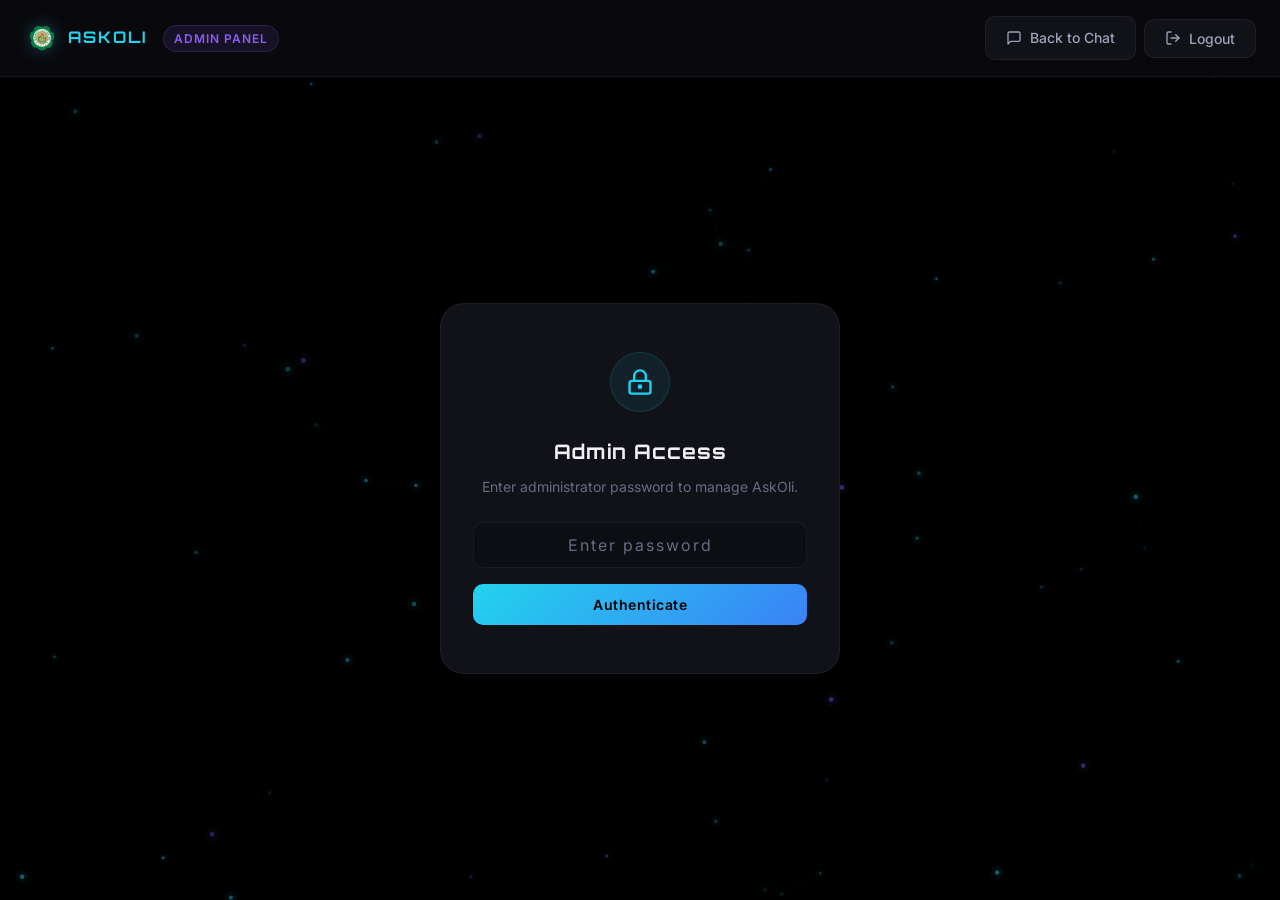
==== commit 05cb1b16: "Add files via upload" ====
--- a/admin.html
+++ b/admin.html
@@ -263,12 +263,7 @@
 
             <div class="form-group">
               <label for="admin-ai-model">Model Name</label>
-              <div style="display:flex; gap:8px;">
-                <input type="text" id="admin-ai-model" placeholder="e.g. gemini-1.5-flash">
-                <select id="admin-ai-model-presets" style="max-width:160px;">
-                  <option value="">Presets</option>
-                </select>
-              </div>
+              <input type="text" id="admin-ai-model" placeholder="e.g. gemini-1.5-flash">
             </div>
 
             <div class="form-group" id="admin-custom-url-group" style="display:none;">
@@ -281,57 +276,6 @@
               <button type="button" class="btn-secondary" id="admin-test-ai-btn">Test Connection</button>
             </div>
             <div id="admin-test-result" style="margin-top:12px; font-size:12px; padding:8px 12px; border-radius:6px; display:none;"></div>
-
-            <!-- Voice & Text-to-Speech Settings Section -->
-            <div style="margin-top:20px; padding-top:16px; border-top:1px solid var(--border-subtle);">
-              <div style="display:flex; align-items:center; gap:8px; margin-bottom:14px;">
-                <span style="color:var(--accent-cyan); font-size:16px;">🔊</span>
-                <h4 style="font-size:14px; font-weight:600; color:var(--text-primary);">Voice & Text-to-Speech (TTS)</h4>
-              </div>
-
-              <div class="setting-toggle-row" style="display:flex; justify-content:space-between; margin-bottom:12px;">
-                <div>
-                  <div class="setting-label-bold" style="font-weight:600; font-size:13px;">Auto-Speak Responses</div>
-                  <div class="setting-desc" style="font-size:11px; color:var(--text-muted);">Automatically read AskOli's answers aloud when received</div>
-                </div>
-                <label class="toggle-switch">
-                  <input type="checkbox" id="admin-voice-autoread-toggle">
-                  <span class="toggle-slider"></span>
-                </label>
-              </div>
-
-              <div class="form-group">
-                <label for="admin-voice-select">Speech Voice</label>
-                <select id="admin-voice-select">
-                  <option value="">Loading system voices...</option>
-                </select>
-                <span style="font-size:11px; color:var(--text-muted);">Choose any installed browser or system voice.</span>
-              </div>
-
-              <div style="display:grid; grid-template-columns:1fr 1fr; gap:16px; margin-bottom:14px;">
-                <div class="form-group" style="margin-bottom:0;">
-                  <div style="display:flex; justify-content:space-between; align-items:center; margin-bottom:4px;">
-                    <label for="admin-voice-rate-slider" style="margin-bottom:0; font-size:12px;">Speech Speed</label>
-                    <span id="admin-voice-rate-val" style="font-size:11px; color:var(--accent-cyan); font-weight:600;">1.0x</span>
-                  </div>
-                  <input type="range" id="admin-voice-rate-slider" min="0.6" max="1.6" step="0.1" value="1.0" style="width:100%; accent-color:var(--accent-cyan); cursor:pointer;">
-                </div>
-
-                <div class="form-group" style="margin-bottom:0;">
-                  <div style="display:flex; justify-content:space-between; align-items:center; margin-bottom:4px;">
-                    <label for="admin-voice-pitch-slider" style="margin-bottom:0; font-size:12px;">Voice Pitch</label>
-                    <span id="admin-voice-pitch-val" style="font-size:11px; color:var(--accent-purple); font-weight:600;">Normal</span>
-                  </div>
-                  <input type="range" id="admin-voice-pitch-slider" min="0.6" max="1.4" step="0.1" value="1.0" style="width:100%; accent-color:var(--accent-purple); cursor:pointer;">
-                </div>
-              </div>
-
-              <div style="display:flex; justify-content:flex-end;">
-                <button type="button" class="btn-secondary" id="admin-test-voice-btn" style="font-size:12px; padding:6px 14px;">
-                  <span>🔊 Preview Selected Voice</span>
-                </button>
-              </div>
-            </div>
           </form>
         </div>
       </section>
@@ -415,7 +359,6 @@
   <script src="js/knowledgeBase.js"></script>
   <script src="js/chatHistory.js"></script>
   <script src="js/aiApi.js"></script>
-  <script src="js/voice.js"></script>
   <script src="js/particles.js"></script>
   <script src="js/admin.js"></script>
 
@@ -521,21 +464,11 @@
       const adminAiMode = document.getElementById('admin-ai-mode');
       const adminAiKey = document.getElementById('admin-ai-key');
       const adminAiModel = document.getElementById('admin-ai-model');
-      const adminAiModelPresets = document.getElementById('admin-ai-model-presets');
       const adminAiUrl = document.getElementById('admin-ai-url');
       const adminCustomUrlGroup = document.getElementById('admin-custom-url-group');
       const adminAiForm = document.getElementById('admin-ai-form');
       const adminTestAiBtn = document.getElementById('admin-test-ai-btn');
       const adminTestResult = document.getElementById('admin-test-result');
-
-      // Voice settings DOM
-      const adminVoiceAutoreadToggle = document.getElementById('admin-voice-autoread-toggle');
-      const adminVoiceSelect = document.getElementById('admin-voice-select');
-      const adminVoiceRateSlider = document.getElementById('admin-voice-rate-slider');
-      const adminVoiceRateVal = document.getElementById('admin-voice-rate-val');
-      const adminVoicePitchSlider = document.getElementById('admin-voice-pitch-slider');
-      const adminVoicePitchVal = document.getElementById('admin-voice-pitch-val');
-      const adminTestVoiceBtn = document.getElementById('admin-test-voice-btn');
 
       function loadAdminAiSettings() {
         const s = AiApi.getSettings();
@@ -546,101 +479,16 @@
         adminAiModel.value = s.model || 'gemini-1.5-flash';
         adminAiUrl.value = s.customBaseUrl || 'http://localhost:11434/v1';
         adminCustomUrlGroup.style.display = s.provider === 'custom' ? 'block' : 'none';
-
-        // Load Voice Settings
-        if (typeof VoiceEngine !== 'undefined') {
-          const v = VoiceEngine.getSettings();
-          if (adminVoiceAutoreadToggle) adminVoiceAutoreadToggle.checked = Boolean(v.autoRead);
-          if (adminVoiceRateSlider) {
-            adminVoiceRateSlider.value = v.rate || 1.0;
-            if (adminVoiceRateVal) adminVoiceRateVal.textContent = parseFloat(v.rate || 1.0).toFixed(1) + 'x';
-          }
-          if (adminVoicePitchSlider) {
-            adminVoicePitchSlider.value = v.pitch || 1.0;
-            if (adminVoicePitchVal) {
-              const p = v.pitch || 1.0;
-              adminVoicePitchVal.textContent = p < 0.9 ? 'Deep' : p > 1.1 ? 'High' : 'Normal';
-            }
-          }
-        }
       }
 
-      function populateVoiceSelect() {
-        if (!adminVoiceSelect || typeof VoiceEngine === 'undefined') return;
-        const voices = VoiceEngine.getVoices();
-        const currentSettings = VoiceEngine.getSettings();
-
-        if (voices.length === 0) {
-          adminVoiceSelect.innerHTML = '<option value="">Default Browser Voice</option>';
-          return;
-        }
-
-        let html = '';
-        const currentURI = currentSettings.voiceURI;
-
-        const enVoices = voices.filter(v => v.lang.startsWith('en'));
-        const tlVoices = voices.filter(v => v.lang.startsWith('fil') || v.lang.startsWith('tl'));
-        const otherVoices = voices.filter(v => !v.lang.startsWith('en') && !v.lang.startsWith('fil') && !v.lang.startsWith('tl'));
-
-        if (tlVoices.length > 0) {
-          html += '<optgroup label="Filipino / Tagalog">';
-          tlVoices.forEach(v => {
-            const isSel = (v.voiceURI === currentURI || v.name === currentURI) ? 'selected' : '';
-            html += `<option value="${v.voiceURI}" ${isSel}>${v.name} (${v.lang})</option>`;
-          });
-          html += '</optgroup>';
-        }
-
-        if (enVoices.length > 0) {
-          html += '<optgroup label="English Voices">';
-          enVoices.forEach(v => {
-            const isSel = (v.voiceURI === currentURI || v.name === currentURI) ? 'selected' : '';
-            html += `<option value="${v.voiceURI}" ${isSel}>${v.name} (${v.lang})</option>`;
-          });
-          html += '</optgroup>';
-        }
-
-        if (otherVoices.length > 0) {
-          html += '<optgroup label="Other Installed Voices">';
-          otherVoices.forEach(v => {
-            const isSel = (v.voiceURI === currentURI || v.name === currentURI) ? 'selected' : '';
-            html += `<option value="${v.voiceURI}" ${isSel}>${v.name} (${v.lang})</option>`;
-          });
-          html += '</optgroup>';
-        }
-
-        adminVoiceSelect.innerHTML = html;
-      }
-
-      if (typeof VoiceEngine !== 'undefined') {
-        VoiceEngine.onVoicesReady(populateVoiceSelect);
-      }
-
       loadAdminAiSettings();
-      _onProviderChange(); // Initial presets populate
-
-      function _onProviderChange() {
+
+      adminAiProvider.addEventListener('change', () => {
         const prov = adminAiProvider.value;
         adminCustomUrlGroup.style.display = prov === 'custom' ? 'block' : 'none';
-        
-        const presets = AiApi.PROVIDER_PRESETS[prov];
-        adminAiModelPresets.innerHTML = '<option value="">Presets</option>';
-        if (presets && presets.models) {
-          presets.models.forEach(m => {
-            adminAiModelPresets.innerHTML += `<option value="${m}">${m}</option>`;
-          });
-        }
-        
-        if (presets && (!adminAiModel.value || !presets.models.includes(adminAiModel.value))) {
-          adminAiModel.value = presets.defaultModel || '';
-        }
-      }
-
-      adminAiProvider.addEventListener('change', _onProviderChange);
-
-      adminAiModelPresets.addEventListener('change', () => {
-        if (adminAiModelPresets.value) {
-          adminAiModel.value = adminAiModelPresets.value;
+        const preset = AiApi.PROVIDER_PRESETS[prov];
+        if (preset) {
+          adminAiModel.value = preset.defaultModel;
         }
       });
 
@@ -654,17 +502,7 @@
           model: adminAiModel.value.trim(),
           customBaseUrl: adminAiUrl.value.trim()
         });
-
-        if (typeof VoiceEngine !== 'undefined') {
-          VoiceEngine.saveSettings({
-            autoRead: adminVoiceAutoreadToggle ? adminVoiceAutoreadToggle.checked : false,
-            voiceURI: adminVoiceSelect ? adminVoiceSelect.value : '',
-            rate: adminVoiceRateSlider ? parseFloat(adminVoiceRateSlider.value) : 1.0,
-            pitch: adminVoicePitchSlider ? parseFloat(adminVoicePitchSlider.value) : 1.0
-          });
-        }
-
-        showToast('AI & Voice Settings saved successfully!');
+        showToast('AI Settings saved successfully!');
       });
 
       adminTestAiBtn.addEventListener('click', async () => {
@@ -686,35 +524,6 @@
         adminTestResult.style.background = res.success ? 'rgba(52,211,153,0.1)' : 'rgba(248,113,113,0.1)';
         adminTestResult.style.color = res.success ? 'var(--status-online)' : 'var(--status-error)';
       });
-
-      // Voice UI listeners
-      if (adminVoiceRateSlider && adminVoiceRateVal) {
-        adminVoiceRateSlider.addEventListener('input', () => {
-          adminVoiceRateVal.textContent = parseFloat(adminVoiceRateSlider.value).toFixed(1) + 'x';
-        });
-      }
-
-      if (adminVoicePitchSlider && adminVoicePitchVal) {
-        adminVoicePitchSlider.addEventListener('input', () => {
-          const val = parseFloat(adminVoicePitchSlider.value);
-          adminVoicePitchVal.textContent = val < 0.9 ? 'Deep' : val > 1.1 ? 'High' : 'Normal';
-        });
-      }
-
-      if (adminTestVoiceBtn) {
-        adminTestVoiceBtn.addEventListener('click', () => {
-          if (typeof VoiceEngine === 'undefined') return;
-          const tempVoiceURI = adminVoiceSelect ? adminVoiceSelect.value : '';
-          const tempRate = adminVoiceRateSlider ? parseFloat(adminVoiceRateSlider.value) : 1.0;
-          const tempPitch = adminVoicePitchSlider ? parseFloat(adminVoicePitchSlider.value) : 1.0;
-          VoiceEngine.speak("Hello! I am AskOli, your voice information assistant for Olivarez College.", {
-            force: true,
-            rate: tempRate,
-            pitch: tempPitch,
-            voiceURI: tempVoiceURI
-          });
-        });
-      }
     });
   </script>
 </body>
